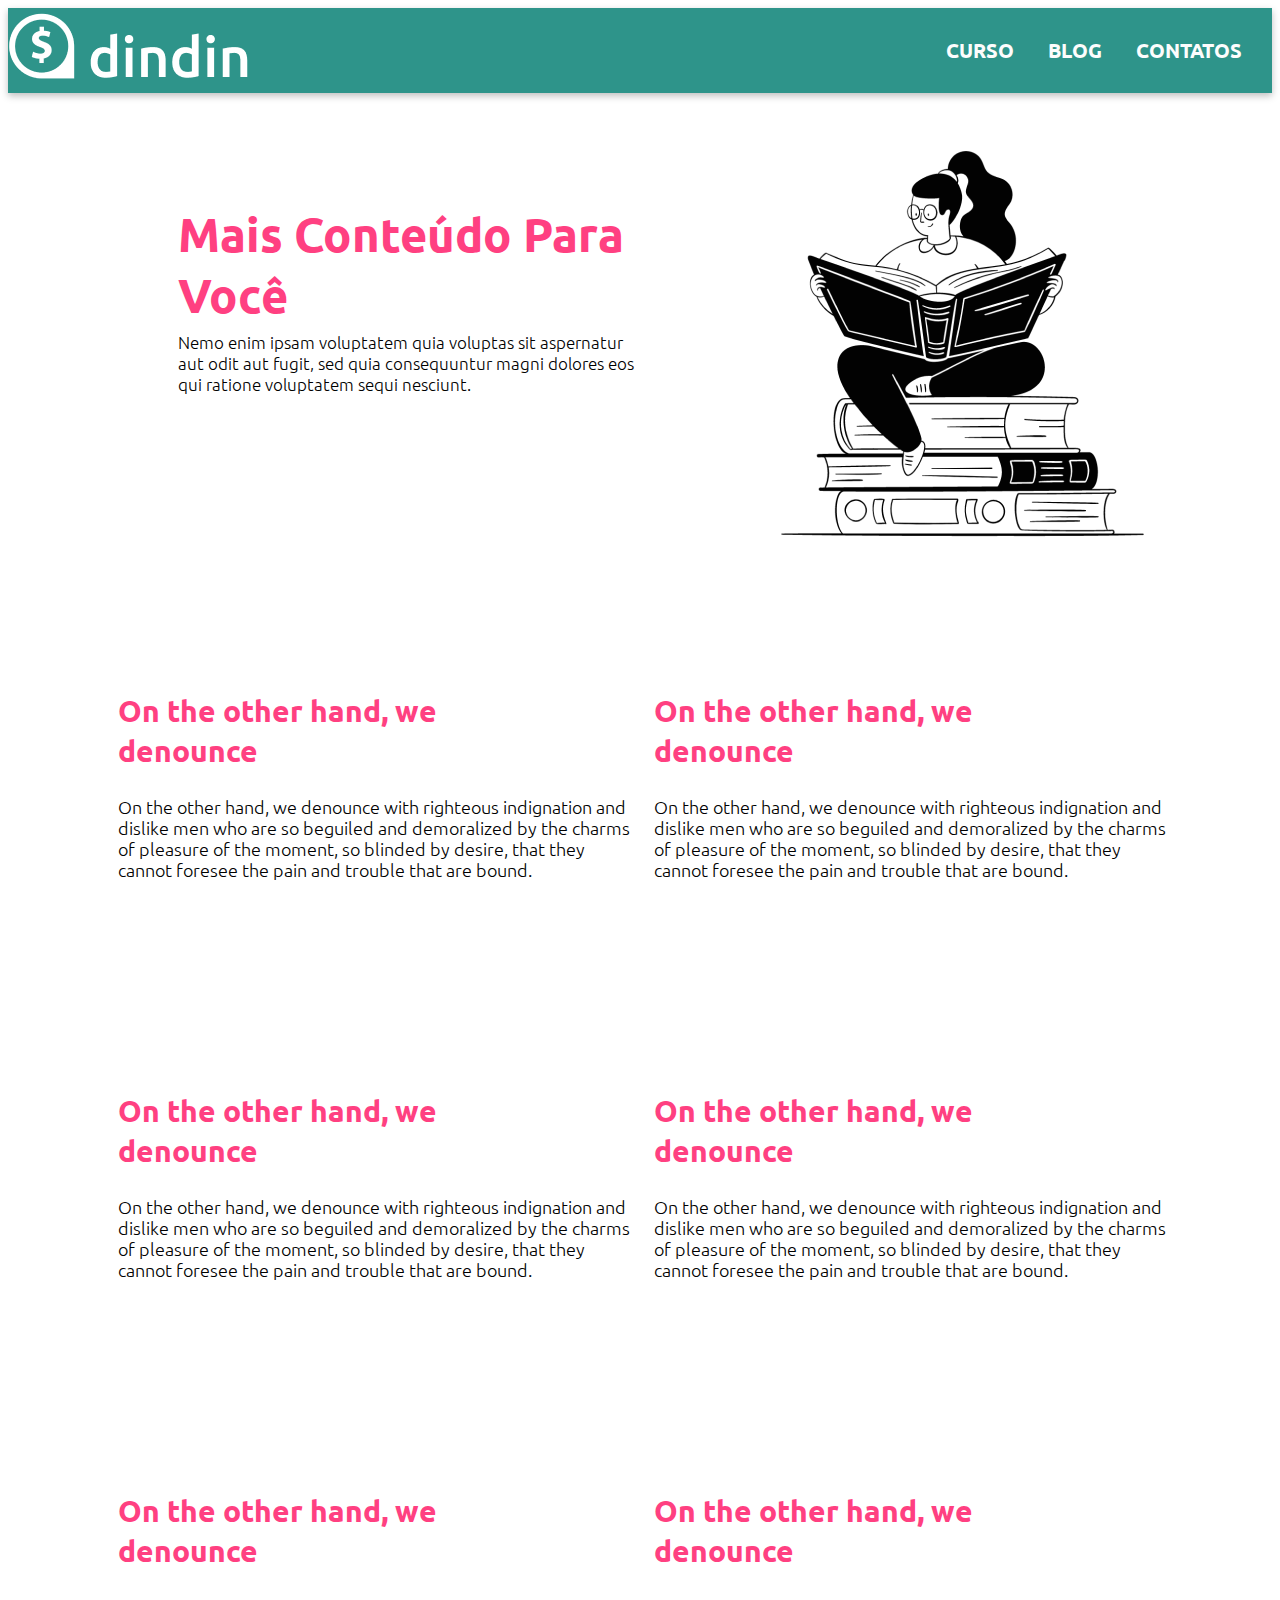
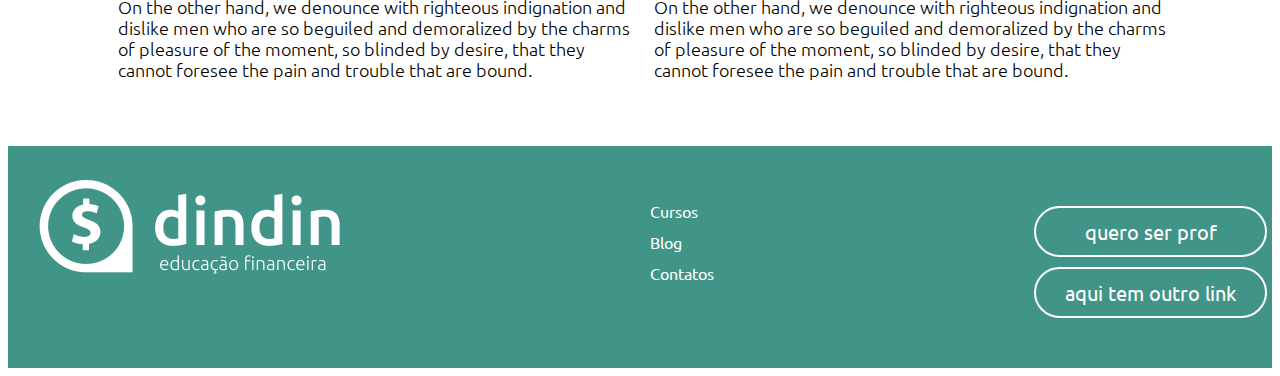
==== blog.html @ c06b44a3 "'novapagina'" ====
<!DOCTYPE html>
<html lang="en">
<head>
    <meta charset="UTF-8">
    <meta http-equiv="X-UA-Compatible" content="IE=edge">
    <meta name="viewport" content="width=device-width, initial-scale=1.0">
    <title>Din-din</title>

    <link rel="stylesheet" href="style/blog.css">

</head>
<body>
    <header class = "container-logo">
        <div>

            <img class="logo-header" src="dindin-imagens/logo-header.png" alt="Logo do site Din-din" />
        </div>
        <nav>

                    <a class="menu-item-link" href="">CURSO</a>

                    <a class="menu-item-link" href="">BLOG</a>

                    <a class="menu-item-link" href="">CONTATOS</a>
                </li>            
            </ul>
        </nav>
    </header>

    <main>

    
        <div class="blog">
            <div class="container-blog">
                <h1 class="cursos">Mais conteúdo para você<h1>
                <p class="texto-curso1">
                    Nemo enim ipsam voluptatem quia voluptas sit aspernatur aut odit aut fugit, sed quia consequuntur magni dolores eos qui ratione voluptatem sequi nesciunt.                 </p>
            </div>
            <img class="imagem-blog" src="dindin-imagens/ilustra-blog.png" />
        </div>

        <div class="container-item">
        <div class="container-blog-item">
            <h2 class="titulo-curso1">On the other hand, we denounce</h2>
            <p class="texto-blog">
                On the other hand, we denounce with righteous indignation and dislike men who are so beguiled and demoralized by the charms of pleasure of the moment, so blinded by desire, that they cannot foresee the pain and trouble that are bound.            </p>
            </div>

            <div class="container-blog-item">
            <h2 class="titulo-curso1">On the other hand, we denounce</h2>
            <p class="texto-blog">
                On the other hand, we denounce with righteous indignation and dislike men who are so beguiled and demoralized by the charms of pleasure of the moment, so blinded by desire, that they cannot foresee the pain and trouble that are bound.            </p>
        </div>
        </div>

        <div class="container-item">
        <div class="container-blog-item">
            <h2 class="titulo-curso1">On the other hand, we denounce</h2>
            <p class="texto-blog">
                On the other hand, we denounce with righteous indignation and dislike men who are so beguiled and demoralized by the charms of pleasure of the moment, so blinded by desire, that they cannot foresee the pain and trouble that are bound.            </p>
        </div>
        <div class="container-blog-item">
            <h2 class="titulo-curso1">On the other hand, we denounce</h2>
            <p class="texto-blog">
                On the other hand, we denounce with righteous indignation and dislike men who are so beguiled and demoralized by the charms of pleasure of the moment, so blinded by desire, that they cannot foresee the pain and trouble that are bound.            </p>
        </div>
        </div>

        <div class="container-item">
        <div class="container-blog-item">
            <h2 class="titulo-curso1">On the other hand, we denounce</h2>
            <p class="texto-blog">
                On the other hand, we denounce with righteous indignation and dislike men who are so beguiled and demoralized by the charms of pleasure of the moment, so blinded by desire, that they cannot foresee the pain and trouble that are bound.            </p>
            </div>
        <div class="container-blog-item">
            <h2 class="titulo-curso1">On the other hand, we denounce</h2>
            <p class="texto-blog">
                On the other hand, we denounce with righteous indignation and dislike men who are so beguiled and demoralized by the charms of pleasure of the moment, so blinded by desire, that they cannot foresee the pain and trouble that are bound.            </p>
            </div>
        </div>
        </div>
         
    </main>
    <footer>
        <div class="container-rodape">

            <img class="logo-footer" src="dindin-imagens/logo-footer.png" alt="Logo do site Din-din" />
        </div> 
        <div class="menu-rodape">
                    <a class="item-link-rodape" href="">Cursos</a>
                    <a class="item-link-rodape" href="">Blog</a>
                    <a class="item-link-rodape" href="">Contatos</a>
        </div>    
            <div class="menu-rodape2">
                <button class="link-menu-rodape2" href="">quero ser prof</button>
                <button class="link-menu-rodape2" href="">aqui tem outro link</button>
            </div>

    </footer>
---- style/blog.css ----
@import url('https://fonts.googleapis.com/css2?family=Montserrat:wght@400;700&family=Roboto:wght@300&family=Ubuntu:wght@500&display=swap');
@import url('https://fonts.googleapis.com/css2?family=Montserrat:wght@400;700&family=Nunito:wght@300&family=Roboto:wght@300&family=Ubuntu:wght@400;700&display=swap');

* {
  font-family: "Ubuntu", sans-serif;
}

.logo {
  margin-left: 30px;
  display: flex;
}

.container-logo {
  display: flex;
  height: 85px;
  align-items: center;
  justify-content: space-between;
  max-width: 1440px;
  margin: 0 auto;
  background: #2E948A;
  box-shadow: 0px 3px 7px rgba(0, 0, 0, 0.25);  
   }

  .menu-item-link {
    display: inline;
    color: #FDFDFD;
    font-weight: bold;
    font-size: 20px;
    text-decoration: none;
    margin-right: 30px;
  }

  .cursos {
    margin: 10px 50px;
    font-weight: bold;
    font-size: 47px;
    width: 512px;
    text-transform: capitalize;
    color: #FF4081;
    height: 108px;

  }

  .blog {
    display: flex;
    max-width: 1440px;
    margin: 0 100px;

  }
  .container-blog {
    margin: 100px 20px;
    max-width: 1440px;
  }
  
  .imagem-blog {
    width: 405px;
    height: 405px;  
    margin-top: 48px;   
  }
  
  .titulo-curso1 {
    width: 455px;
    height: 40px;
    font-weight: bold;
    font-size: 30px;
    line-height: 40px;
    color: #FF4081;
    padding: 20px 10px;
  }

  .texto-curso1{
    font-weight: 300;
    font-size: 17px;
    line-height: 21px;
    color: #000000;
    margin: 10px 50px;
    width: 461px;

  }


  .texto-blog{
    font-weight: 300;
    font-size: 18px;
    line-height: 21px;
    color: #000000;
    padding: 20px 10px;
    width: 516px;
    height: 80px;

  }

  .container-item {
    display: flex;
    padding: 100px;  
    width: 450px;
    height: 200px;
  }
    footer {
    display: flex;
    max-width: 1440px;
    background-color: #419488;
  }
  .logo-footer {
    border-radius: 0px;
    margin: 30px;

  }
  .menu-rodape {
    margin: 50px;
    }
    .item-link-rodape {
    margin: 50px 200px;
    display: inline;
    color: #FFFFFF;
    text-decoration: none;
    padding: 10px 20px;
    line-height: 31px;

    }
    .menu-rodape2 {
      margin: 50px;
      }

      .link-menu-rodape2 {
        width: 233px;
        height: 51px;
        display: block;
        background: #419488;
        border-radius: 62px;
        font-size: 20px;
        line-height: 23px;
        border: 2px solid #FFFFFF;
        box-sizing: border-box;
        border-radius: 62px;
        padding: 2px;
        color: #FFFFFF;
        margin-top: 10px;
      }
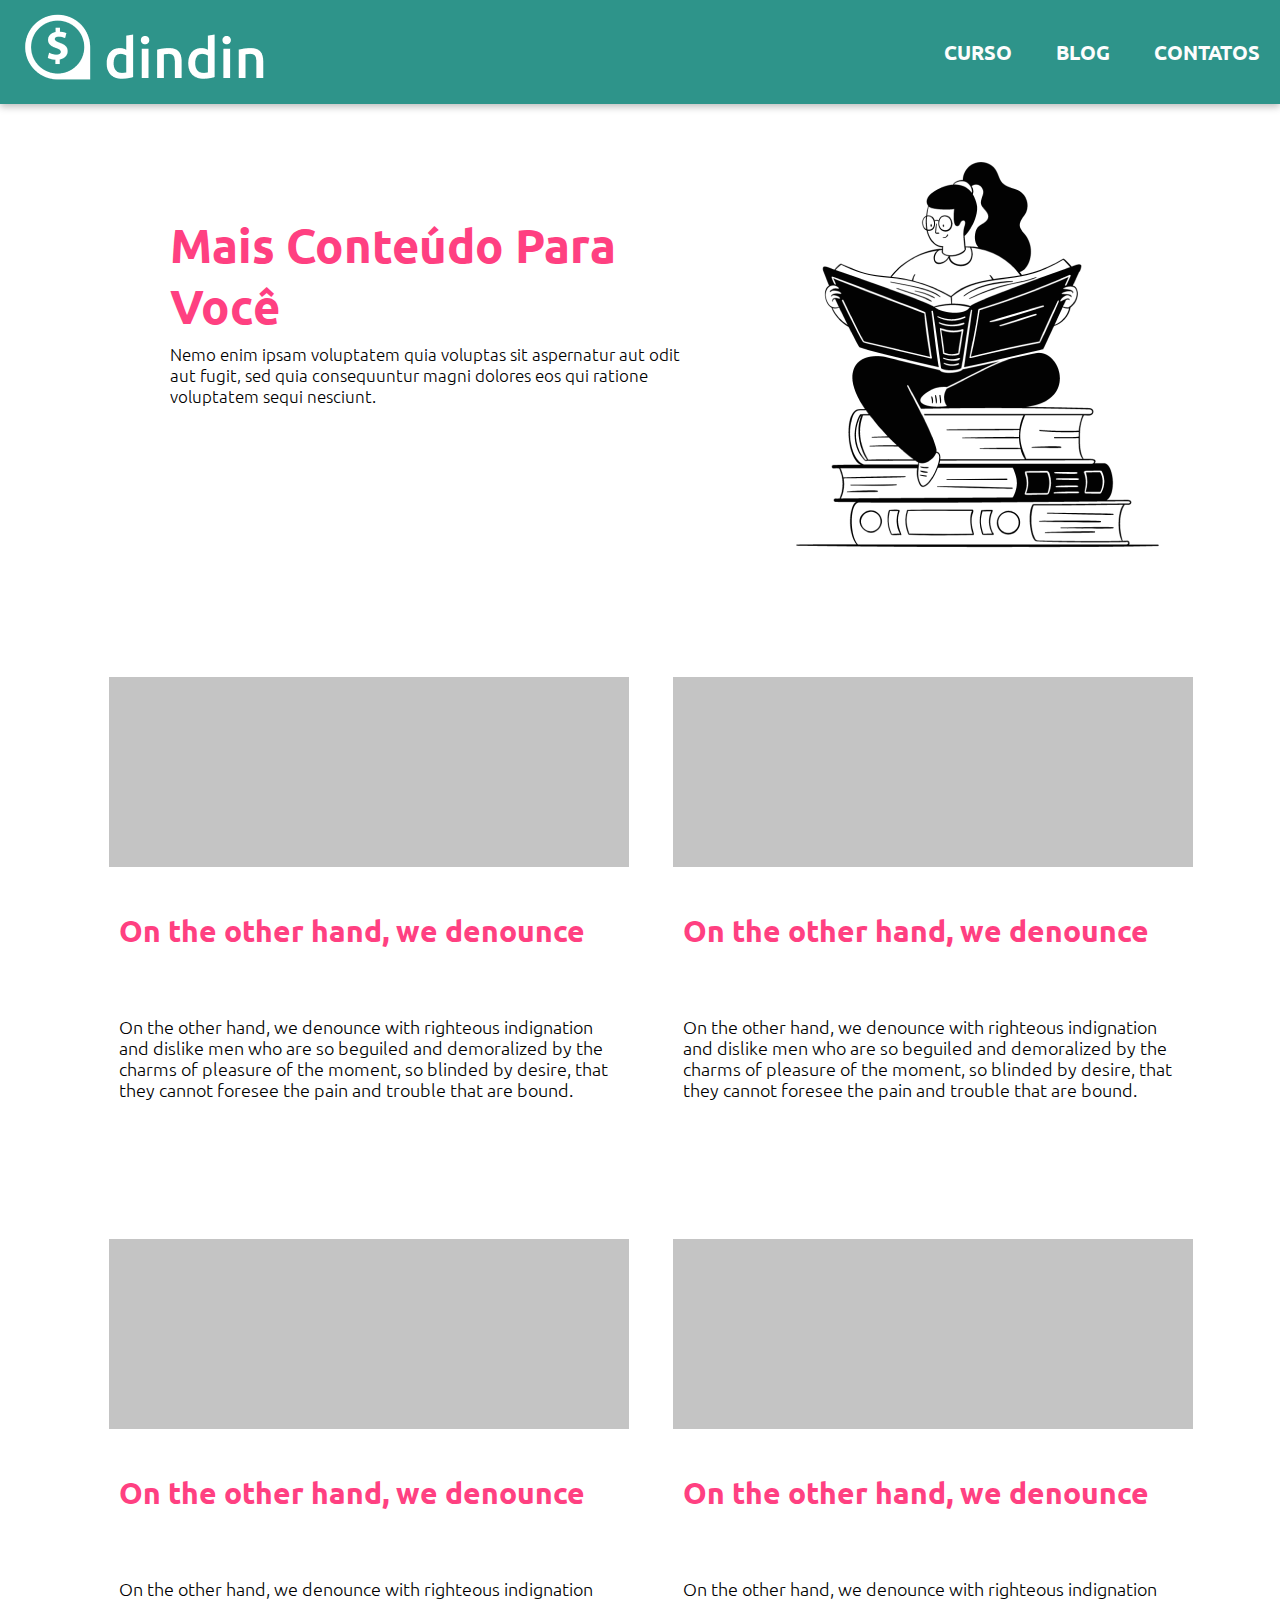
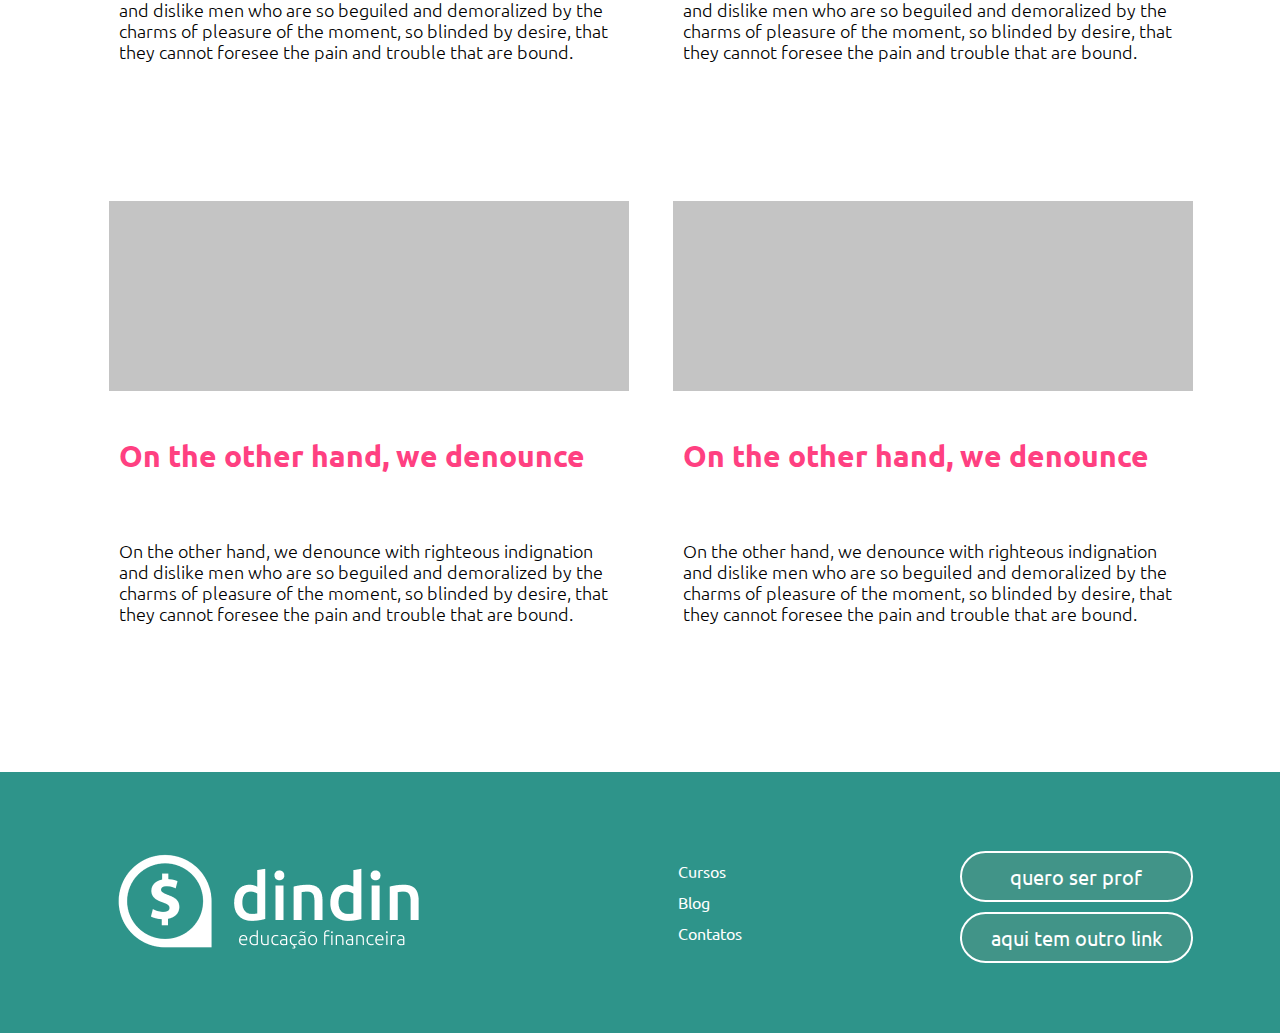
==== commit 3432af49: "'final'" ====
--- a/blog.html
+++ b/blog.html
@@ -39,14 +39,32 @@
             <img class="imagem-blog" src="dindin-imagens/ilustra-blog.png" />
         </div>
 
+        <section>
         <div class="container-item">
-        <div class="container-blog-item">
+            <div class="container-blog-item">
+            <div class="retangulo"></div>
             <h2 class="titulo-curso1">On the other hand, we denounce</h2>
             <p class="texto-blog">
                 On the other hand, we denounce with righteous indignation and dislike men who are so beguiled and demoralized by the charms of pleasure of the moment, so blinded by desire, that they cannot foresee the pain and trouble that are bound.            </p>
             </div>
 
-            <div class="container-blog-item">
+            <div class="container-blog-item">               
+            <div class="retangulo"></div>
+            <h2 class="titulo-curso1">On the other hand, we denounce</h2>
+            <p class="texto-blog">
+                On the other hand, we denounce with righteous indignation and dislike men who are so beguiled and demoralized by the charms of pleasure of the moment, so blinded by desire, that they cannot foresee the pain and trouble that are bound.            </p>
+            </div>
+        </div>
+
+        <div class="container-item">
+        <div class="container-blog-item">
+            <div class="retangulo"></div>
+            <h2 class="titulo-curso1">On the other hand, we denounce</h2>
+            <p class="texto-blog">
+                On the other hand, we denounce with righteous indignation and dislike men who are so beguiled and demoralized by the charms of pleasure of the moment, so blinded by desire, that they cannot foresee the pain and trouble that are bound.            </p>
+        </div>
+        <div class="container-blog-item">
+            <div class="retangulo"></div>
             <h2 class="titulo-curso1">On the other hand, we denounce</h2>
             <p class="texto-blog">
                 On the other hand, we denounce with righteous indignation and dislike men who are so beguiled and demoralized by the charms of pleasure of the moment, so blinded by desire, that they cannot foresee the pain and trouble that are bound.            </p>
@@ -55,45 +73,34 @@
 
         <div class="container-item">
         <div class="container-blog-item">
-            <h2 class="titulo-curso1">On the other hand, we denounce</h2>
-            <p class="texto-blog">
-                On the other hand, we denounce with righteous indignation and dislike men who are so beguiled and demoralized by the charms of pleasure of the moment, so blinded by desire, that they cannot foresee the pain and trouble that are bound.            </p>
-        </div>
-        <div class="container-blog-item">
-            <h2 class="titulo-curso1">On the other hand, we denounce</h2>
-            <p class="texto-blog">
-                On the other hand, we denounce with righteous indignation and dislike men who are so beguiled and demoralized by the charms of pleasure of the moment, so blinded by desire, that they cannot foresee the pain and trouble that are bound.            </p>
-        </div>
-        </div>
-
-        <div class="container-item">
-        <div class="container-blog-item">
+            <div class="retangulo"></div>
             <h2 class="titulo-curso1">On the other hand, we denounce</h2>
             <p class="texto-blog">
                 On the other hand, we denounce with righteous indignation and dislike men who are so beguiled and demoralized by the charms of pleasure of the moment, so blinded by desire, that they cannot foresee the pain and trouble that are bound.            </p>
             </div>
         <div class="container-blog-item">
+            <div class="retangulo"></div>
             <h2 class="titulo-curso1">On the other hand, we denounce</h2>
             <p class="texto-blog">
                 On the other hand, we denounce with righteous indignation and dislike men who are so beguiled and demoralized by the charms of pleasure of the moment, so blinded by desire, that they cannot foresee the pain and trouble that are bound.            </p>
             </div>
         </div>
-        </div>
-         
+    </section>
+
     </main>
     <footer>
         <div class="container-rodape">
 
             <img class="logo-footer" src="dindin-imagens/logo-footer.png" alt="Logo do site Din-din" />
-        </div> 
         <div class="menu-rodape">
-                    <a class="item-link-rodape" href="">Cursos</a>
-                    <a class="item-link-rodape" href="">Blog</a>
-                    <a class="item-link-rodape" href="">Contatos</a>
+                    <a class="item-link-rodape" href="cursos.html">Cursos</a>
+                    <br /><a class="item-link-rodape" href="blog.html">Blog</a>
+                    <br /><a class="item-link-rodape" href="contato.html">Contatos</a>
         </div>    
             <div class="menu-rodape2">
                 <button class="link-menu-rodape2" href="">quero ser prof</button>
                 <button class="link-menu-rodape2" href="">aqui tem outro link</button>
             </div>
+        </div> 
 
     </footer>
--- a/style/blog.css
+++ b/style/blog.css
@@ -1,34 +1,92 @@
 @import url('https://fonts.googleapis.com/css2?family=Montserrat:wght@400;700&family=Roboto:wght@300&family=Ubuntu:wght@500&display=swap');
 @import url('https://fonts.googleapis.com/css2?family=Montserrat:wght@400;700&family=Nunito:wght@300&family=Roboto:wght@300&family=Ubuntu:wght@400;700&display=swap');
+body {
+  margin: 0;
+  padding: 0;
+}
 
 * {
   font-family: "Ubuntu", sans-serif;
 }
 
-.logo {
-  margin-left: 30px;
-  display: flex;
+.logo-header {
+  margin: 5% 10%;
 }
 
 .container-logo {
   display: flex;
-  height: 85px;
   align-items: center;
+  flex-wrap: wrap;
   justify-content: space-between;
-  max-width: 1440px;
-  margin: 0 auto;
   background: #2E948A;
   box-shadow: 0px 3px 7px rgba(0, 0, 0, 0.25);  
+
    }
-
   .menu-item-link {
     display: inline;
     color: #FDFDFD;
     font-weight: bold;
     font-size: 20px;
     text-decoration: none;
-    margin-right: 30px;
+    margin: 10px 20px;
   }
+  .menu {
+    margin: 0;
+    padding: 0;
+    
+  }
+
+  footer {
+    background-color:#2E948A;
+    padding: 1% 2%
+  }
+  
+  .container-rodape {
+        display: flex;
+        flex-wrap: wrap;
+        justify-content: space-between;
+        align-items: center;
+        align-content: center;
+        text-align: center;
+        margin: 3% 5%;
+    }
+    .logo-footer {
+      border-radius: 0px;
+      margin: 30px;
+  
+    }
+    .menu-rodape {
+      margin: 0;
+      padding: 0;
+      text-align: left;
+  
+      }
+      .item-link-rodape {
+      display: inline;
+      color: #FFFFFF;
+      text-decoration: none;
+      padding: 10px 20px;
+      line-height: 31px;
+  
+      }
+      .menu-rodape2 {
+        margin: 0;
+        padding: 0;      }
+  
+        .link-menu-rodape2 {
+          display: block;
+          background: #419488;
+          border-radius: 62px;
+          font-size: 20px;
+          line-height: 23px;
+          border: 2px solid #FFFFFF;
+          box-sizing: border-box;
+          padding: 10px;
+          color: #FFFFFF;
+          margin-top: 10px;
+          width: 233px;
+          height: 51px;
+        }
 
   .cursos {
     margin: 10px 50px;
@@ -40,16 +98,22 @@
     height: 108px;
 
   }
+  section {
+    display: flex;
+    padding: 5% 5%;
+    align-items: center;
+    align-content: center;
+    flex-wrap: wrap;
+    justify-content: space-evenly;
+  }
 
   .blog {
     display: flex;
-    max-width: 1440px;
     margin: 0 100px;
 
   }
   .container-blog {
     margin: 100px 20px;
-    max-width: 1440px;
   }
   
   .imagem-blog {
@@ -59,8 +123,6 @@
   }
   
   .titulo-curso1 {
-    width: 455px;
-    height: 40px;
     font-weight: bold;
     font-size: 30px;
     line-height: 40px;
@@ -74,8 +136,6 @@
     line-height: 21px;
     color: #000000;
     margin: 10px 50px;
-    width: 461px;
-
   }
 
 
@@ -85,56 +145,27 @@
     line-height: 21px;
     color: #000000;
     padding: 20px 10px;
-    width: 516px;
-    height: 80px;
 
   }
 
   .container-item {
     display: flex;
-    padding: 100px;  
-    width: 450px;
-    height: 200px;
+    text-align: left;
+    padding: 2%;
+    justify-content: space-around;
   }
-    footer {
-    display: flex;
-    max-width: 1440px;
-    background-color: #419488;
+  .container-blog-item {
+    padding: 2%;
+    align-items: center;  
+    align-content: center;
+}
+
+  .retangulo {
+    align-content: center;
+    width:520px;
+    height:190px;
+    background-color: #C4C4C4;
+    margin: 10px 0;
   }
-  .logo-footer {
-    border-radius: 0px;
-    margin: 30px;
 
-  }
-  .menu-rodape {
-    margin: 50px;
-    }
-    .item-link-rodape {
-    margin: 50px 200px;
-    display: inline;
-    color: #FFFFFF;
-    text-decoration: none;
-    padding: 10px 20px;
-    line-height: 31px;
-
-    }
-    .menu-rodape2 {
-      margin: 50px;
-      }
-
-      .link-menu-rodape2 {
-        width: 233px;
-        height: 51px;
-        display: block;
-        background: #419488;
-        border-radius: 62px;
-        font-size: 20px;
-        line-height: 23px;
-        border: 2px solid #FFFFFF;
-        box-sizing: border-box;
-        border-radius: 62px;
-        padding: 2px;
-        color: #FFFFFF;
-        margin-top: 10px;
-      }
       